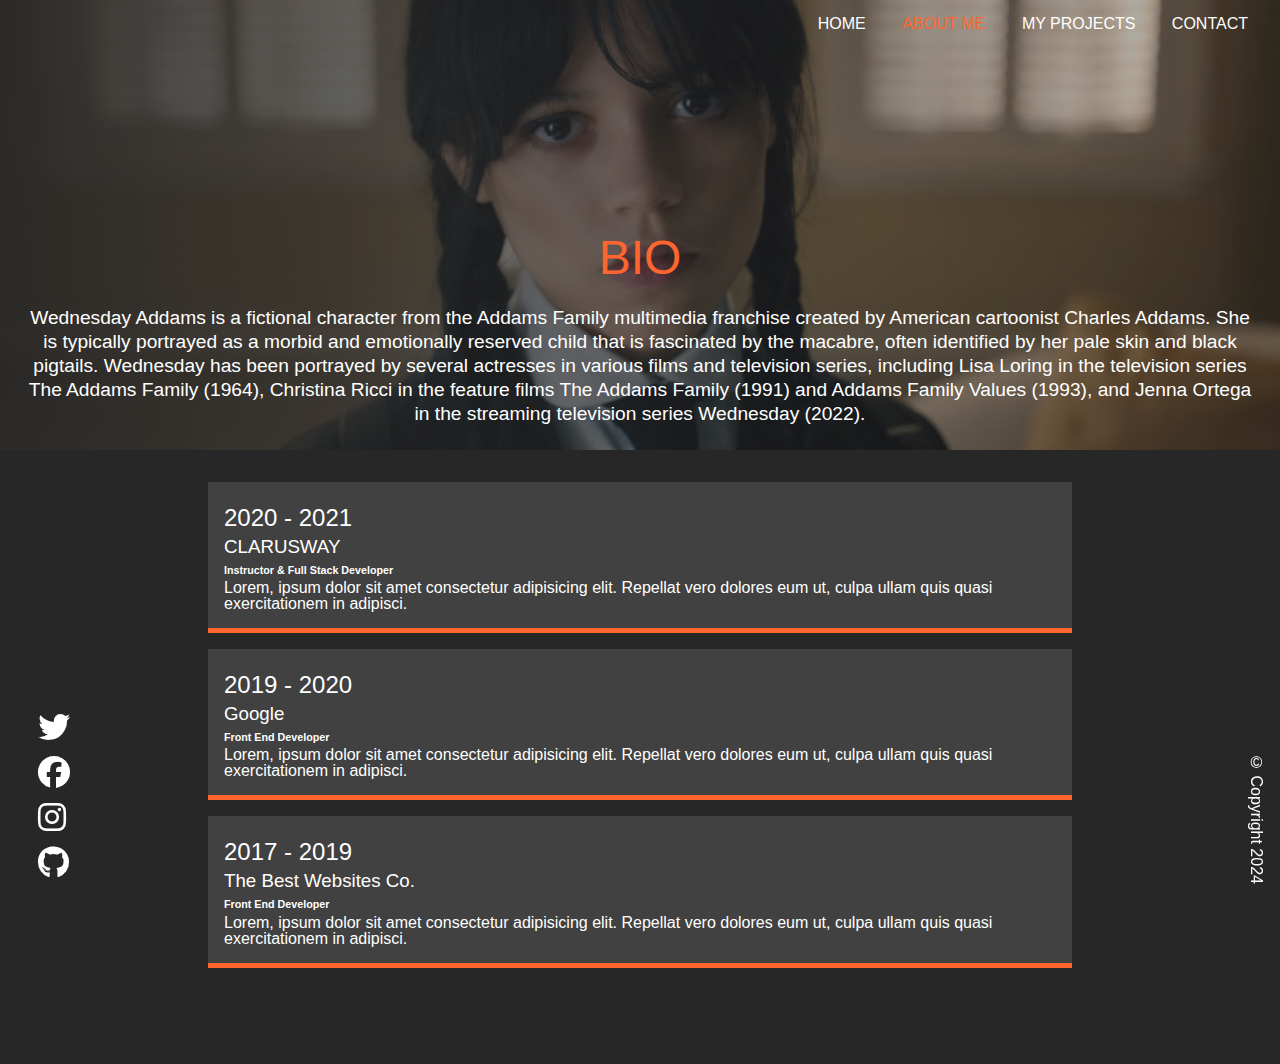
==== about.html @ 294bc63e "about" ====
<!DOCTYPE html>
<html lang="en">
  <head>
    <meta charset="UTF-8" />
    <meta http-equiv="X-UA-Compatible" content="IE=edge" />
    <meta name="viewport" content="width=device-width, initial-scale=1.0" />

    <link rel="stylesheet" href="css/main.css" />
    <title>About</title>
  </head>
  <body>
    <div class="about-bgImg-container">
      <!-- ABOUT NAV -->
      <nav class="nav">
        <ul class="nav__list">
          <li class="nav__item">
            <a href="index.html" class="nav__link">Home</a>
          </li>
          <li class="nav__item">
            <a href="about.html" class="nav__link nav__link--active"
              >About Me</a
            >
          </li>
          <li class="nav__item">
            <a href="projects.html" class="nav__link">My Projects</a>
          </li>
          <li class="nav__item">
            <a href="contact.html" class="nav__link">Contact</a>
          </li>
        </ul>
      </nav>

      <div class="about__bio-image">
        <h2>BIO</h2>
        <p>
            Wednesday Addams is a fictional character from the Addams Family multimedia franchise created by American cartoonist Charles Addams. She is typically portrayed as a morbid and emotionally reserved child that is fascinated by the macabre, often identified by her pale skin and black pigtails. Wednesday has been portrayed by several actresses in various films and television series, including Lisa Loring in the television series The Addams Family (1964), Christina Ricci in the feature films The Addams Family (1991) and Addams Family Values (1993), and Jenna Ortega in the streaming television series Wednesday (2022).
        </p>
      </div>
    </div>

    <!-- ABOUT MAIN -->

    <main class="about">
      <div class="about__container">
        <div class="about__job">
          <h2 class="text-secondary">2020 - 2021</h2>
          <h3>CLARUSWAY</h3>
          <h6>Instructor & Full Stack Developer</h6>
          <p>
            Lorem, ipsum dolor sit amet consectetur adipisicing elit. Repellat
            vero dolores eum ut, culpa ullam quis quasi exercitationem in
            adipisci.
          </p>
        </div>
        <div class="about__job">
          <h2 class="text-secondary">2019 - 2020</h2>
          <h3>Google</h3>
          <h6>Front End Developer</h6>
          <p>
            Lorem, ipsum dolor sit amet consectetur adipisicing elit. Repellat
            vero dolores eum ut, culpa ullam quis quasi exercitationem in
            adipisci.
          </p>
        </div>
        <div class="about__job">
          <h2 class="text-secondary">2017 - 2019</h2>
          <h3>The Best Websites Co.</h3>
          <h6>Front End Developer</h6>
          <p>
            Lorem, ipsum dolor sit amet consectetur adipisicing elit. Repellat
            vero dolores eum ut, culpa ullam quis quasi exercitationem in
            adipisci.
          </p>
        </div>
      </div>
    </main>

    <!-- ABOUT FOOTER -->
    <footer class="vertical">
      <div class="social-icons">
        <a href="#">
          <i class="fab fa-twitter fa-2x"></i>
        </a>
        <a href="#">
          <i class="fab fa-facebook fa-2x"></i>
        </a>
        <a href="#">
          <i class="fab fa-instagram fa-2x"></i>
        </a>
        <a href="#">
          <i class="fab fa-github fa-2x"></i>
        </a>
      </div>
      <div class="copyright">&copy; Copyright 2024</div>
    </footer>
  </body>
</html>
---- css/main.css ----
@import url("https://cdnjs.cloudflare.com/ajax/libs/font-awesome/6.5.1/css/all.min.css");
* {
  margin: 0;
  padding: 0;
  box-sizing: border-box;
}

.link-style a, footer.vertical .social-icons a, footer.horizontal a {
  padding: 0.4rem;
  transition: all 0.5s;
}
.link-style a:hover, footer.vertical .social-icons a:hover, footer.horizontal a:hover {
  color: #ff652f;
}

footer.horizontal {
  height: 10vh;
  display: flex;
  justify-content: space-between;
  align-items: flex-end;
  padding: 1rem;
}

footer.vertical {
  display: flex;
  justify-content: space-between;
  align-items: flex-end;
  padding: 2rem;
}
footer.vertical .social-icons {
  display: flex;
  flex-direction: column;
  position: fixed;
  bottom: 1rem;
}
footer.vertical .copyright {
  position: fixed;
  right: 1rem;
  bottom: 1rem;
  writing-mode: vertical-lr;
}

.nav {
  height: 10vh;
  padding: 1rem;
}
.nav__list {
  text-align: right;
  list-style-type: none;
}
.nav__item {
  display: inline;
  padding: 1rem;
}
.nav__link {
  text-transform: uppercase;
  font-size: 1rem;
  text-decoration: none;
  font-family: "Segoe UI", Tahoma, Geneva, Verdana, sans-serif;
  font-weight: 500;
  transition: all 0.5s;
}
.nav__link:hover {
  color: #000;
}
.nav__link--active {
  color: #ff652f;
}

.about-bgImg-container {
  height: 50vh;
  width: 100%;
  background: linear-gradient(to right, rgba(39, 39, 39, 0.9), rgba(39, 39, 39, 0.3)), url("../images/model-1.jpg");
  background-position: center;
  background-size: cover;
  display: flex;
  flex-direction: column;
  justify-content: space-between;
}
.about-bgImg-container .about__bio-image {
  text-align: center;
}
.about-bgImg-container .about__bio-image h2 {
  font-size: 3rem;
  color: #ff652f;
}
.about-bgImg-container .about__bio-image p {
  font-size: 1.2rem;
  margin: 1.5rem;
  line-height: 1.5rem;
}

.about__container {
  width: 70%;
  margin: 2rem auto;
}
.about .about__job {
  margin: 1rem;
  background-color: #414141;
  padding: 1rem;
  border-bottom: 5px solid #ff652f;
}
.about h2, .about h3 {
  margin: 0.5rem 0;
}
.about h6 {
  margin: 0.3rem 0;
}

.home-container {
  height: 100vh;
  width: 100%;
  background: linear-gradient(to right, rgba(39, 39, 39, 0.9), rgba(39, 39, 39, 0.3)), url("../images/model-1.jpg");
  background-position: center;
  background-size: cover;
}

.home {
  height: 80vh;
  display: flex;
  flex-direction: column;
  justify-content: center;
  align-items: center;
  text-align: center;
}
.home__name {
  font-size: 5rem;
  padding-bottom: 1rem;
  margin-bottom: 1rem;
  border-bottom: 2px solid white;
  width: 100%;
}
.home__name--last {
  color: red;
  font-weight: 700;
}

body {
  font-family: "Segoe UI", Tahoma, Geneva, Verdana, sans-serif;
  background-color: #272727;
  color: white;
  height: 100vh;
  line-height: 1;
}

a {
  color: white;
  text-decoration: none;
}

h1, h2, h3 {
  font-weight: 400;
}

/*# sourceMappingURL=main.css.map */
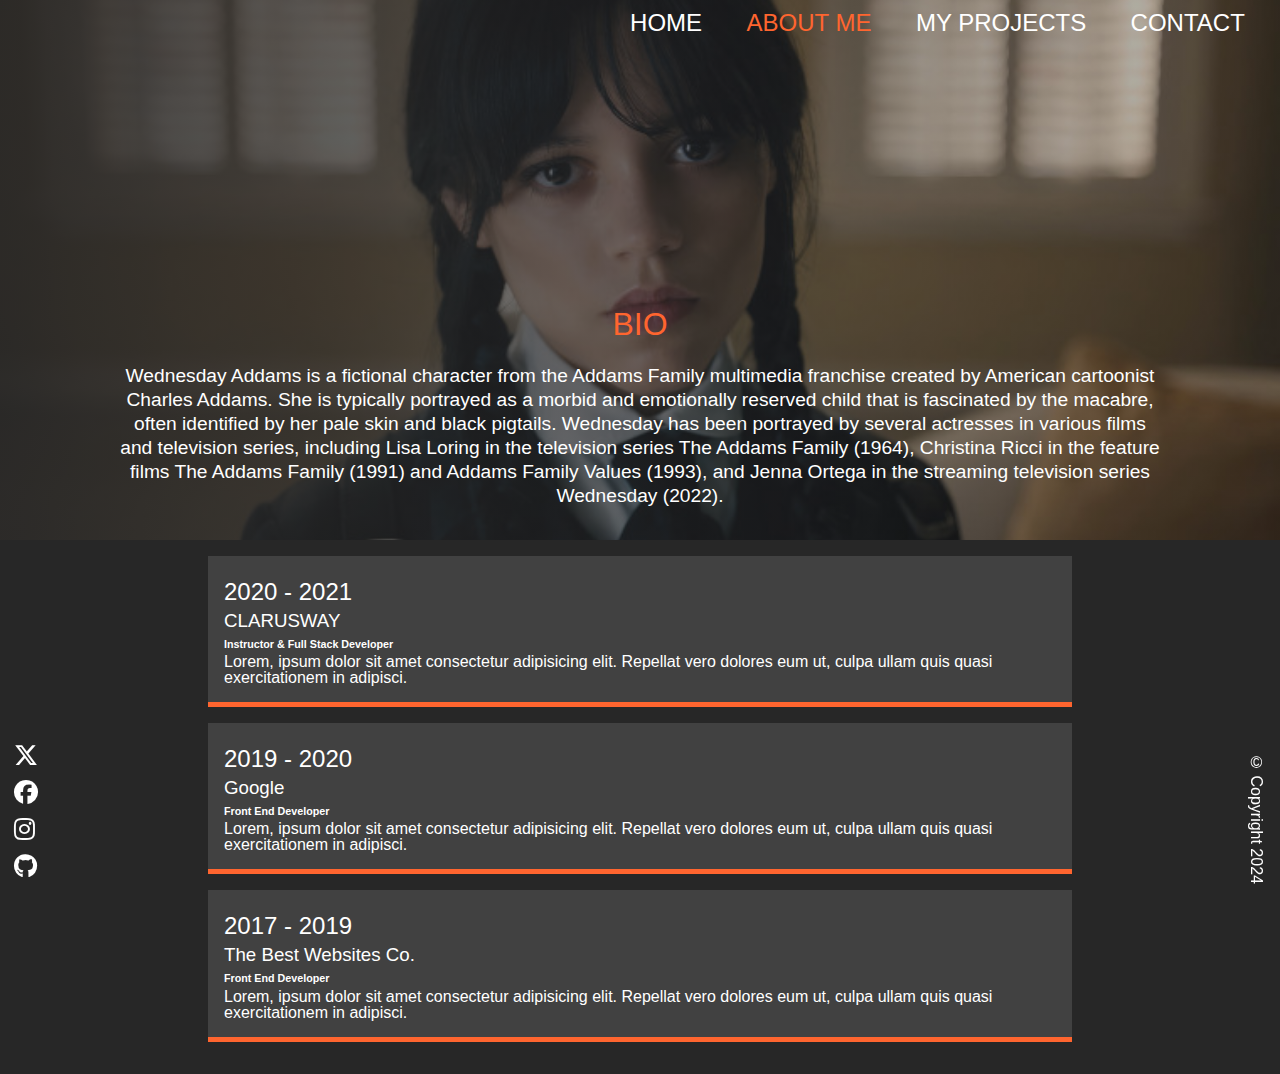
==== commit 7243b7a9: "responsive details" ====
--- a/about.html
+++ b/about.html
@@ -31,10 +31,21 @@
       </nav>
 
       <div class="about__bio-image">
-        <h2>BIO</h2>
-        <p>
-            Wednesday Addams is a fictional character from the Addams Family multimedia franchise created by American cartoonist Charles Addams. She is typically portrayed as a morbid and emotionally reserved child that is fascinated by the macabre, often identified by her pale skin and black pigtails. Wednesday has been portrayed by several actresses in various films and television series, including Lisa Loring in the television series The Addams Family (1964), Christina Ricci in the feature films The Addams Family (1991) and Addams Family Values (1993), and Jenna Ortega in the streaming television series Wednesday (2022).
-        </p>
+        
+          <h2>BIO</h2>
+          <p>
+            Wednesday Addams is a fictional character from the Addams Family
+            multimedia franchise created by American cartoonist Charles Addams.
+            She is typically portrayed as a morbid and emotionally reserved
+            child that is fascinated by the macabre, often identified by her
+            pale skin and black pigtails. Wednesday has been portrayed by
+            several actresses in various films and television series, including
+            Lisa Loring in the television series The Addams Family (1964),
+            Christina Ricci in the feature films The Addams Family (1991) and
+            Addams Family Values (1993), and Jenna Ortega in the streaming
+            television series Wednesday (2022).
+          </p>
+        
       </div>
     </div>
 
@@ -79,7 +90,7 @@
     <footer class="vertical">
       <div class="social-icons">
         <a href="#">
-          <i class="fab fa-twitter fa-2x"></i>
+          <i class="fab fa-x-twitter fa-2x"></i>
         </a>
         <a href="#">
           <i class="fab fa-facebook fa-2x"></i>
--- a/css/main.css
+++ b/css/main.css
@@ -5,11 +5,162 @@
   box-sizing: border-box;
 }
 
-.link-style a, footer.vertical .social-icons a, footer.horizontal a {
+.about-bgImg-container {
+  height: auto;
+  width: 100%;
+  background: linear-gradient(to right, rgba(39, 39, 39, 0.9), rgba(39, 39, 39, 0.3)), url("../images/model-1.jpg");
+  background-position: center;
+  background-size: cover;
+  display: flex;
+  flex-direction: column;
+  justify-content: space-between;
+  min-height: 60vh;
+}
+.about-bgImg-container .about__bio-image {
+  text-align: center;
+  width: 85%;
+  margin: 0.5rem auto;
+}
+.about-bgImg-container .about__bio-image h2 {
+  font-size: 2rem;
+  color: #ff652f;
+}
+.about-bgImg-container .about__bio-image p {
+  font-size: 1.2rem;
+  margin: 1.5rem;
+  line-height: 1.5rem;
+}
+
+.about__container {
+  width: 70%;
+  margin: 0.5rem auto;
+}
+.about .about__job {
+  margin: 1rem;
+  background-color: #414141;
+  padding: 1rem;
+  border-bottom: 5px solid #ff652f;
+}
+.about h2, .about h3 {
+  margin: 0.5rem 0;
+}
+.about h6 {
+  margin: 0.3rem 0;
+}
+
+.contact-bgImg-container {
+  height: 100vh;
+  width: 100%;
+  background: linear-gradient(to right, rgba(39, 39, 39, 0.9), rgba(39, 39, 39, 0.3)), url("../images/project-4.jpg");
+  background-position: center;
+  background-size: cover;
+}
+.contact-bgImg-container .nav {
+  height: 40vh;
+}
+
+.contact {
+  height: 40vh;
+  display: flex;
+  flex-direction: column;
+  justify-content: center;
+  align-items: center;
+}
+.contact h2 {
+  font-size: 3rem;
+  margin-bottom: 2rem;
+}
+.contact__list {
+  display: flex;
+  flex-wrap: wrap;
+  font-size: 1.5rem;
+  gap: 2rem;
+  align-items: center;
+  justify-content: center;
+}
+.contact .text-secondary {
+  color: #ff652f;
+}
+
+.home-container {
+  height: 100vh;
+  width: 100%;
+  background: linear-gradient(to right, rgba(39, 39, 39, 0.9), rgba(39, 39, 39, 0.3)), url("../images/model-1.jpg");
+  background-position: center;
+  background-size: cover;
+}
+
+.home {
+  height: 80vh;
+  display: flex;
+  flex-direction: column;
+  justify-content: center;
+  align-items: center;
+  text-align: center;
+}
+.home__name {
+  font-size: 5rem;
+  padding-bottom: 1rem;
+  margin-bottom: 1rem;
+  border-bottom: 2px solid white;
+  width: 100%;
+}
+.home__name--last {
+  color: red;
+  font-weight: 700;
+}
+
+.project-bgImg-container {
+  height: 30vh;
+  width: 100%;
+  background: linear-gradient(to right, rgba(39, 39, 39, 0.9), rgba(39, 39, 39, 0.3)), url("../images/project-4.jpg");
+  background-position: center;
+  background-size: cover;
+  display: flex;
+  flex-direction: column;
+  justify-content: space-between;
+}
+.project-bgImg-container .projects__bio-image {
+  text-align: center;
+  margin-bottom: 0.5rem;
+}
+
+.projects__items {
+  width: 100%;
+  display: flex;
+  flex-wrap: wrap;
+  justify-content: center;
+  padding: 2rem 5rem;
+  gap: 1rem 0;
+}
+.projects__item {
+  width: 100%;
+  cursor: pointer;
+  border-bottom: 5px solid #ff652f;
+  position: relative;
+}
+.projects__item img {
+  width: 100%;
+}
+.projects__item::after {
+  content: "";
+  width: 100%;
+  height: 100%;
+  background-color: #ff652f;
+  position: absolute;
+  left: 0;
+  opacity: 0;
+  transition: all 0.5s;
+}
+.projects__item:hover::after {
+  opacity: 0.3;
+}
+
+.link-style a, footer.middle a, footer.vertical .social-icons a, footer.horizontal a {
   padding: 0.4rem;
   transition: all 0.5s;
 }
-.link-style a:hover, footer.vertical .social-icons a:hover, footer.horizontal a:hover {
+.link-style a:hover, footer.middle a:hover, footer.vertical .social-icons a:hover, footer.horizontal a:hover {
   color: #ff652f;
 }
 
@@ -20,24 +171,43 @@
   align-items: flex-end;
   padding: 1rem;
 }
+footer.horizontal i {
+  font-size: 1.5rem;
+}
 
 footer.vertical {
   display: flex;
   justify-content: space-between;
   align-items: flex-end;
-  padding: 2rem;
+  padding: 0.5rem;
 }
 footer.vertical .social-icons {
   display: flex;
   flex-direction: column;
   position: fixed;
   bottom: 1rem;
+}
+footer.vertical .social-icons i {
+  font-size: 1.5rem;
 }
 footer.vertical .copyright {
   position: fixed;
   right: 1rem;
   bottom: 1rem;
   writing-mode: vertical-lr;
+}
+
+footer.middle {
+  height: 20px;
+  display: flex;
+  flex-direction: column;
+  justify-content: flex-start;
+  align-items: center;
+  gap: 1rem;
+  padding: 1rem;
+}
+footer.middle i {
+  font-size: 1.5rem;
 }
 
 .nav {
@@ -61,80 +231,86 @@
   transition: all 0.5s;
 }
 .nav__link:hover {
-  color: #000;
+  color: #ffb195;
 }
 .nav__link--active {
   color: #ff652f;
 }
 
-.about-bgImg-container {
-  height: 50vh;
-  width: 100%;
-  background: linear-gradient(to right, rgba(39, 39, 39, 0.9), rgba(39, 39, 39, 0.3)), url("../images/model-1.jpg");
-  background-position: center;
-  background-size: cover;
-  display: flex;
-  flex-direction: column;
-  justify-content: space-between;
-}
-.about-bgImg-container .about__bio-image {
-  text-align: center;
-}
-.about-bgImg-container .about__bio-image h2 {
-  font-size: 3rem;
-  color: #ff652f;
-}
-.about-bgImg-container .about__bio-image p {
-  font-size: 1.2rem;
-  margin: 1.5rem;
-  line-height: 1.5rem;
-}
-
-.about__container {
-  width: 70%;
-  margin: 2rem auto;
-}
-.about .about__job {
-  margin: 1rem;
-  background-color: #414141;
-  padding: 1rem;
-  border-bottom: 5px solid #ff652f;
-}
-.about h2, .about h3 {
-  margin: 0.5rem 0;
-}
-.about h6 {
-  margin: 0.3rem 0;
-}
-
-.home-container {
-  height: 100vh;
-  width: 100%;
-  background: linear-gradient(to right, rgba(39, 39, 39, 0.9), rgba(39, 39, 39, 0.3)), url("../images/model-1.jpg");
-  background-position: center;
-  background-size: cover;
-}
-
-.home {
-  height: 80vh;
-  display: flex;
-  flex-direction: column;
-  justify-content: center;
-  align-items: center;
-  text-align: center;
-}
-.home__name {
-  font-size: 5rem;
-  padding-bottom: 1rem;
-  margin-bottom: 1rem;
-  border-bottom: 2px solid white;
-  width: 100%;
-}
-.home__name--last {
-  color: red;
-  font-weight: 700;
-}
-
+@media screen and (min-width: 0px) {
+  .nav {
+    padding: 0.5rem;
+  }
+  .nav__list {
+    text-align: center;
+  }
+  .nav__item {
+    padding-right: 0.7rem;
+  }
+  .nav .nav__link {
+    font-size: 0.9rem;
+  }
+  .contact h2 {
+    font-size: 2rem;
+    margin-bottom: 1rem;
+  }
+  .contact__list {
+    gap: 2rem 1.2rem;
+    font-size: 1.2rem;
+  }
+}
+@media screen and (min-width: 576px) {
+  .nav {
+    padding: 0.7rem;
+  }
+  .nav__list {
+    text-align: right;
+  }
+  .nav__item {
+    padding-right: 1rem;
+  }
+  .nav .nav__link {
+    font-size: 1rem;
+  }
+  .contact h2 {
+    font-size: 2.5rem;
+    margin-bottom: 1.5rem;
+  }
+  .contact__list {
+    gap: 2.5rem 2rem;
+    font-size: 1.5rem;
+  }
+}
+@media screen and (min-width: 768px) {
+  .nav__item {
+    padding-right: 1.3rem;
+  }
+  .nav .nav__link {
+    font-size: 1.3rem;
+  }
+  .projects__item {
+    width: 100%;
+  }
+}
+@media screen and (min-width: 1024px) {
+  .nav__item {
+    padding-right: 1.5rem;
+  }
+  .nav .nav__link {
+    font-size: 1.5rem;
+  }
+  .projects__item {
+    width: 50%;
+  }
+  .contact__list {
+    flex-direction: row;
+  }
+}
+@media screen and (min-width: 1600px) {
+  .projects__item {
+    width: 33%;
+  }
+}
 body {
   font-family: "Segoe UI", Tahoma, Geneva, Verdana, sans-serif;
   background-color: #272727;
